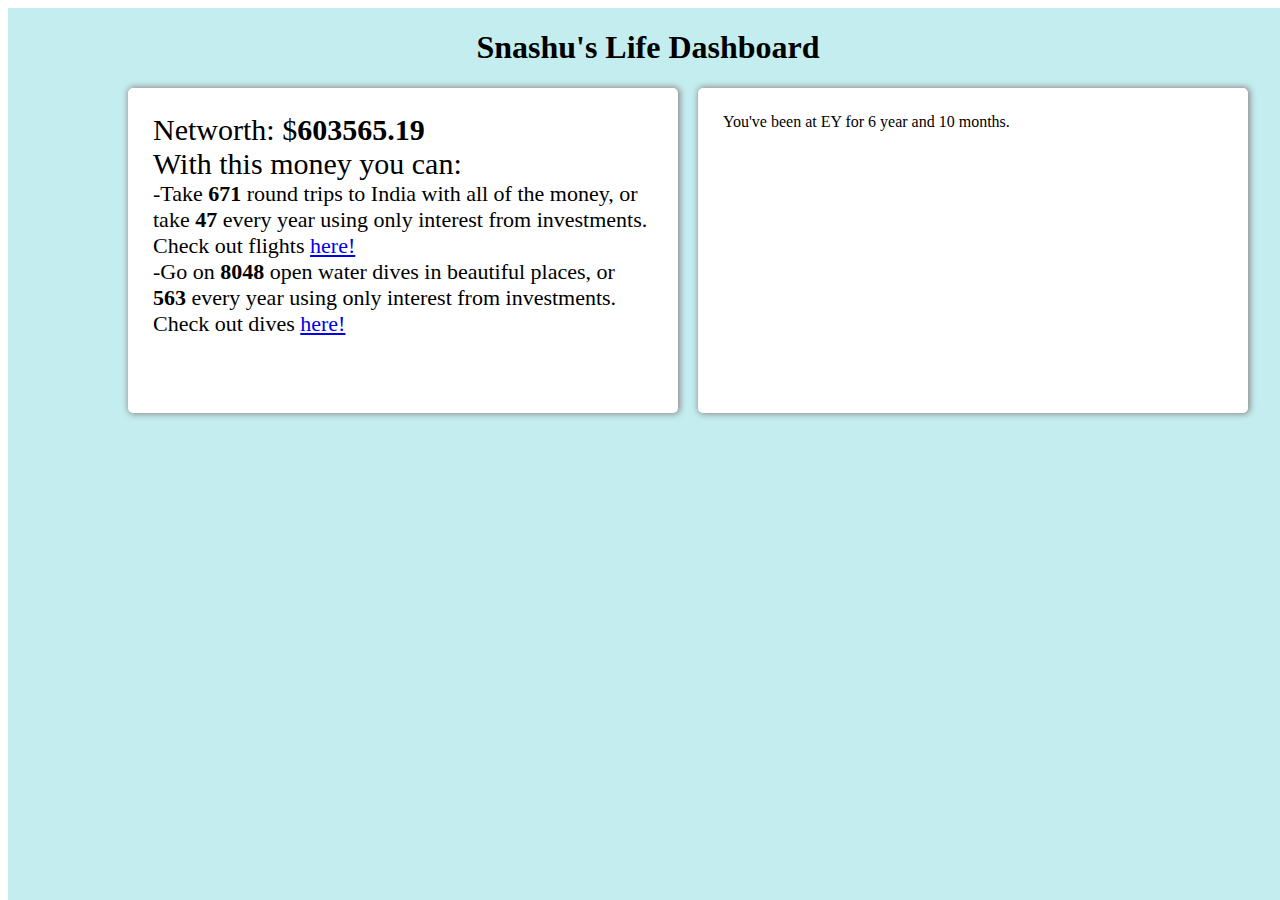
==== index.html @ f7183463 "initial commit" ====
<!doctype html>
<html lang="en">

<head>
    <link rel="stylesheet" type="text/css" href="index.css">
    <title> Snashu's Life Dashboard </title>
</head>

<body>
    <div class="SnashuContainerMain" style="position: fixed; width: 100%; height: 100%; overflow: scroll;">
        <h1 class="SnashuHeader"> Snashu's Life Dashboard </h1>
        <div class="FinanceContainer">
            <div class="SnashuMoney SnashuLifeCard" id="SnashuMoney">
                <div>
                    <span> Networth: $</span><span class="SnashuMoneyAmt" id="SnashuMoneyAmt"> </span>
                </div>
                <div>
                    <span> With this money you can: </span>
                    <br>
                    <div style="font-size: 22px;">
                        <span> -Take <span class="IndiaTrips" id="IndiaTrips"> </span> round trips to India with all of the money, or take <span id="IndiaTripsInterest" style="font-weight: bold"> </span> every year using only interest from investments. Check out flights <a href="https://www.google.com/flights?hl=en#flt=ORD.BLR.*BLR.ORD.;c:USD;e:1;sd:1;t:f"> here! </a> </span>
                    </div>
                    <div style="font-size: 22px;">
                        <span> -Go on <span style="font-weight: bold" id="TotalDives"> </span> open water dives in beautiful places, or <span id="TotalDivesInterest" style="font-weight: bold"> </span> every year using only interest from investments. Check out dives <a href="https://locator.padi.com/search?lang=en&location=Puerto%20Rico"> here! </a> </span>
                    </div>
                </div>
                <div>
                </div>
            </div>
            <div class="SnashuWork SnashuLifeCard" id="SnashuWork">
                <div id="timeWorked">
                    <span> You've been at EY for <span id="workYears"> </span> year and <span id="workMonths"> </span> months. </span>
                </div>
            </div>
        </div>
    </div>
    <script type="text/javascript" src="index.js"></script>
</body>

</html>
---- index.css ----
.SnashuHeader {
    text-align: center;
}

.SnashuMoneyAmt {
    font-weight: bold;
}

.SnashuContainerMain {
    background: #c3edef;
}

.FinanceContainer {
    margin-left: 100px;
}

.SnashuMoney {
    font-size: 30px;
}

.SnashuLifeCard {
	display: inline-block;
	min-height: 275px;
	float: left;
    background: white;
    padding: 25px;
    width: 500px;
    border-radius: 5px;
    box-shadow: 1px 0 6px 1px #8c8787;
    margin-left: 20px;
}

.IndiaTrips {
    font-weight: bold;
}
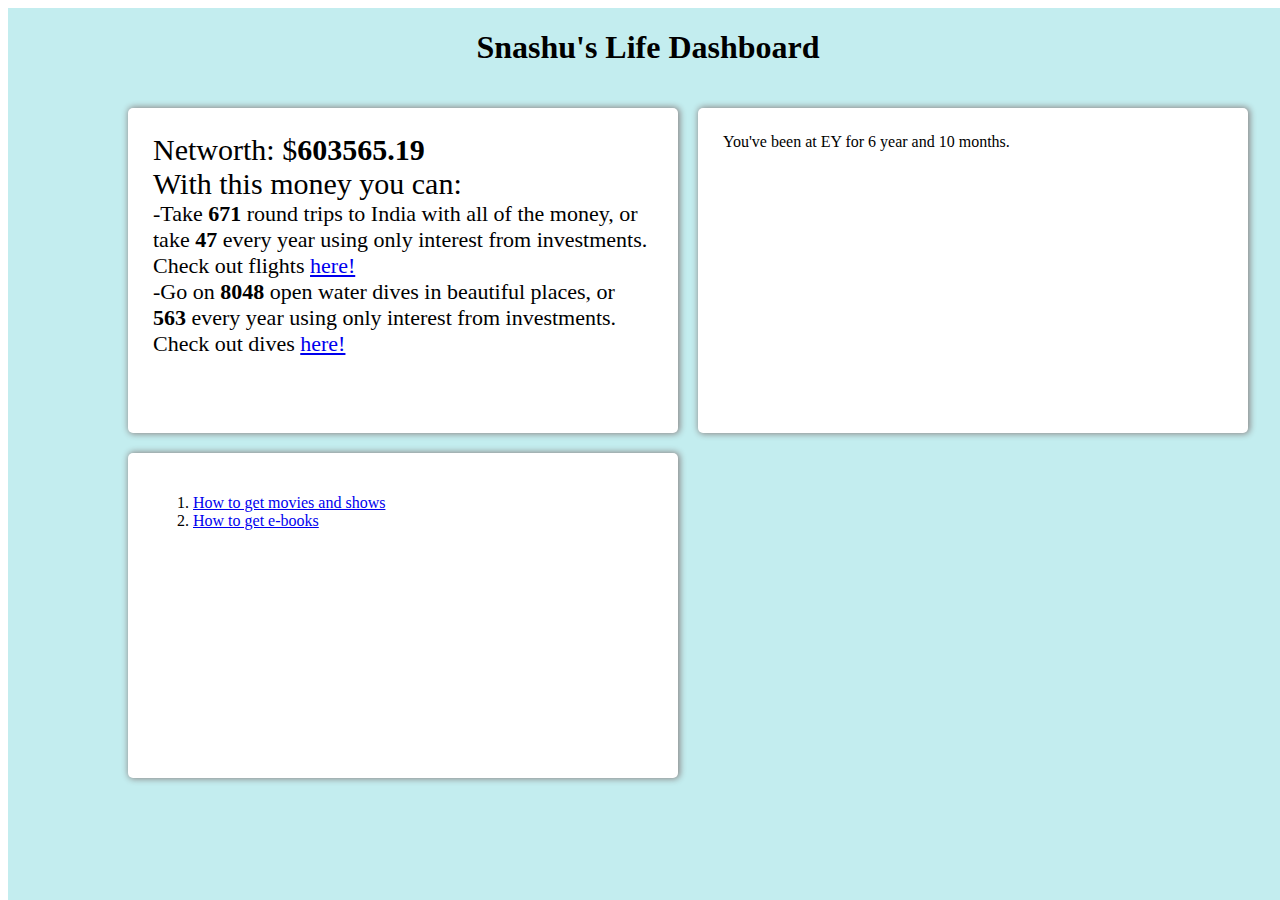
==== commit 34f67ca2: "movies" ====
--- a/index.html
+++ b/index.html
@@ -32,6 +32,14 @@
                     <span> You've been at EY for <span id="workYears"> </span> year and <span id="workMonths"> </span> months. </span>
                 </div>
             </div>
+            <div class="SnashuHowTo SnashuLifeCard" id="SnashuHowTo">
+                <div>
+                    <ol>
+                        <li> <a href="./movies.html"> How to get movies and shows </a> </li>
+                        <li> <a href="./books.html"> How to get e-books </a> </li>
+                    </ol>
+                </div>
+            </div>
         </div>
     </div>
     <script type="text/javascript" src="index.js"></script>
--- a/index.css
+++ b/index.css
@@ -21,6 +21,7 @@
 .SnashuLifeCard {
 	display: inline-block;
 	min-height: 275px;
+    margin-top: 20px;
 	float: left;
     background: white;
     padding: 25px;
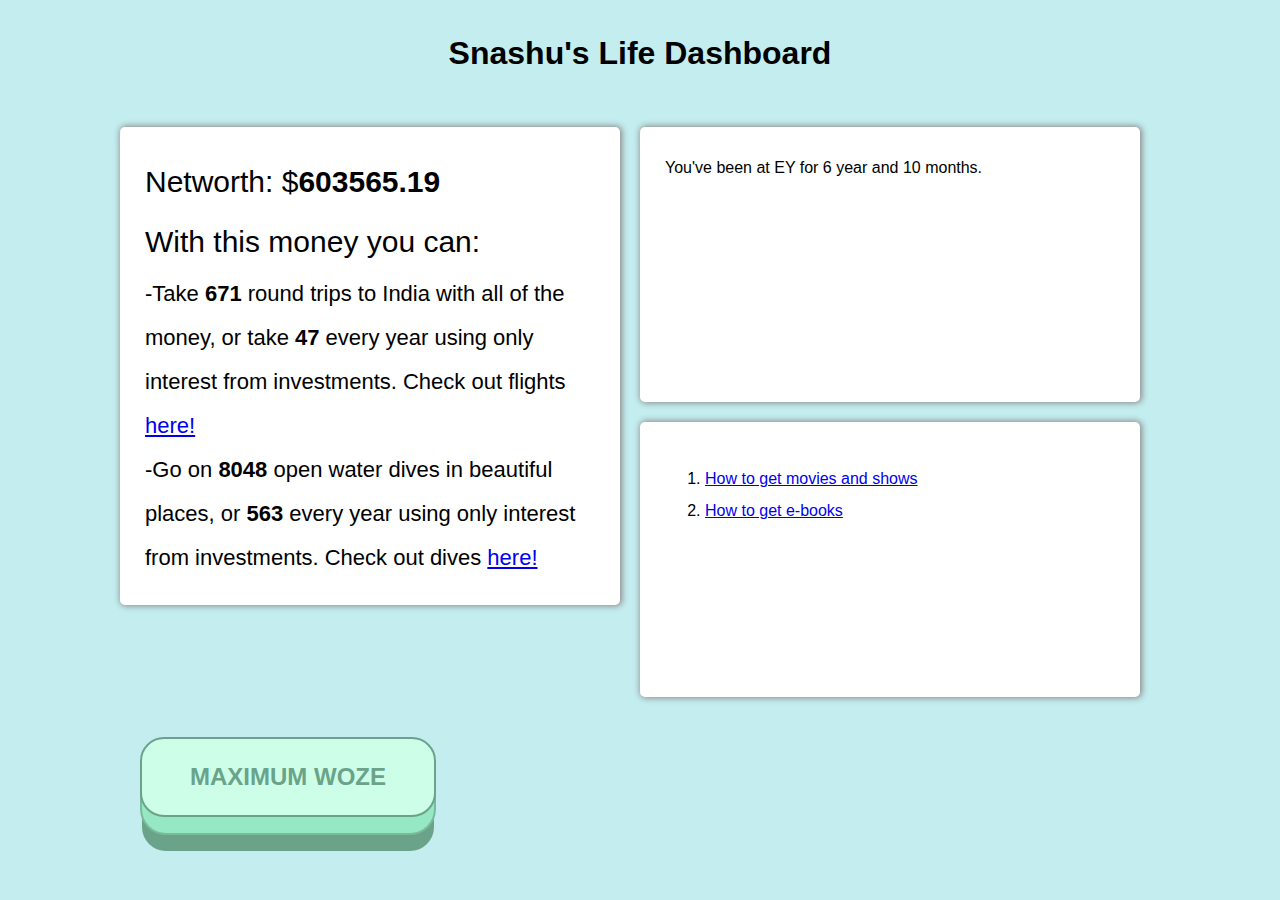
==== commit 5a79c97f: "Maximum Woze" ====
--- a/index.html
+++ b/index.html
@@ -3,6 +3,7 @@
 
 <head>
     <link rel="stylesheet" type="text/css" href="index.css">
+    <link rel="icon" type="image/png" href="https://i.imgur.com/5jN3qGK.png" />
     <title> Snashu's Life Dashboard </title>
 </head>
 
@@ -40,6 +41,14 @@
                     </ol>
                 </div>
             </div>
+            <div class="maximumWoze">
+                <button onclick="StartWoze()" class="big-button">Maximum Woze</button>
+                <audio id="music" src="./assets/softpiano.mp3"> </audio>
+                <img class="cozyGif cozy1" id="cozy1" style="top: 30px;" src="./assets/pets.gif">
+                <img class="cozyGif cozy2" id="cozy2" style="top: 50%; height: 400px;" src="./assets/tea.gif"> 
+                <img class="cozyGif cozy3" id="cozy3" src="./assets/totero.gif">
+                <img class="cozyGif cozy4" id="cozy4" style="top: 25%; height: 300px;" src="./assets/ramen.gif">
+            </div>
         </div>
     </div>
     <script type="text/javascript" src="index.js"></script>
--- a/index.css
+++ b/index.css
@@ -1,3 +1,35 @@
+@-webkit-keyframes move {
+    from {
+        left: -30%;
+    }
+
+    to {
+        left: 100%;
+        top: 0% !important;
+    }
+}
+
+@keyframes move {
+    from {
+        left: -30%;
+    }
+
+    to {
+        left: 100%;
+        top: 0% !important;
+    }
+}
+
+@keyframes moveUp {
+    from {
+        bottom: -30%;
+    }
+
+    to {
+        bottom: 150%;
+    }
+}
+
 .SnashuHeader {
     text-align: center;
 }
@@ -19,10 +51,10 @@
 }
 
 .SnashuLifeCard {
-	display: inline-block;
-	min-height: 275px;
+    display: inline-block;
+    min-height: 275px;
     margin-top: 20px;
-	float: left;
+    float: left;
     background: white;
     padding: 25px;
     width: 500px;
@@ -33,4 +65,116 @@
 
 .IndiaTrips {
     font-weight: bold;
+}
+
+/* Maximum Woze Buttons */
+:root {
+    --backgroundColor: rgba(246, 241, 209);
+    --colorShadeA: rgb(106, 163, 137);
+    --colorShadeB: rgb(121, 186, 156);
+    --colorShadeC: rgb(150, 232, 195);
+    --colorShadeD: rgb(187, 232, 211);
+    --colorShadeE: rgb(205, 255, 232);
+}
+
+@import url("https://fonts.googleapis.com/css?family=Open+Sans:400,400i,700");
+
+* {
+    box-sizing: border-box;
+}
+
+*::before,
+*::after {
+    box-sizing: border-box;
+}
+
+body {
+    font-family: 'OpenSans', sans-serif;
+    font-size: 1rem;
+    line-height: 2;
+    display: flex;
+    align-items: center;
+    justify-content: center;
+    margin: 0;
+    min-height: 100vh;
+    background: var(--backgroundColor);
+}
+
+button {
+    position: relative;
+    display: inline-block;
+    cursor: pointer;
+    outline: none;
+    border: 0;
+    vertical-align: middle;
+    text-decoration: none;
+    font-size: 1.5rem;
+    color: var(--colorShadeA);
+    font-weight: 700;
+    text-transform: uppercase;
+    font-family: inherit;
+}
+
+button.big-button {
+    padding: 1em 2em;
+    border: 2px solid var(--colorShadeA);
+    border-radius: 1em;
+    background: var(--colorShadeE);
+    transform-style: preserve-3d;
+    transition: all 175ms cubic-bezier(0, 0, 1, 1);
+    margin: 40px;
+}
+
+button.big-button::before {
+    position: absolute;
+    content: '';
+    width: 100%;
+    height: 100%;
+    top: 0;
+    left: 0;
+    right: 0;
+    bottom: 0;
+    background: var(--colorShadeC);
+    border-radius: inherit;
+    box-shadow: 0 0 0 2px var(--colorShadeB), 0 0.75em 0 0 var(--colorShadeA);
+    transform: translate3d(0, 0.75em, -1em);
+    transition: all 175ms cubic-bezier(0, 0, 1, 1);
+}
+
+
+button.big-button:hover {
+    background: var(--colorShadeD);
+    transform: translate(0, 0.375em);
+}
+
+button.big-button:hover::before {
+    transform: translate3d(0, 0.75em, -1em);
+}
+
+button.big-button:active {
+    transform: translate(0em, 0.75em);
+}
+
+button.big-button:active::before {
+    transform: translate3d(0, 0, -1em);
+
+    box-shadow: 0 0 0 2px var(--colorShadeB), 0 0.25em 0 0 var(--colorShadeB);
+
+}
+
+/* Cozy Gifs */
+.cozyGif {
+    display: none;
+    position: fixed;
+    border-radius: 10px;
+}
+
+.cozyGifActive {
+    display: block;
+    text-decoration: none;
+    position: fixed;
+    -webkit-animation: move 45s;
+    animation: move 45s;
+    right: -50%;
+    border: 2px solid purple;
 }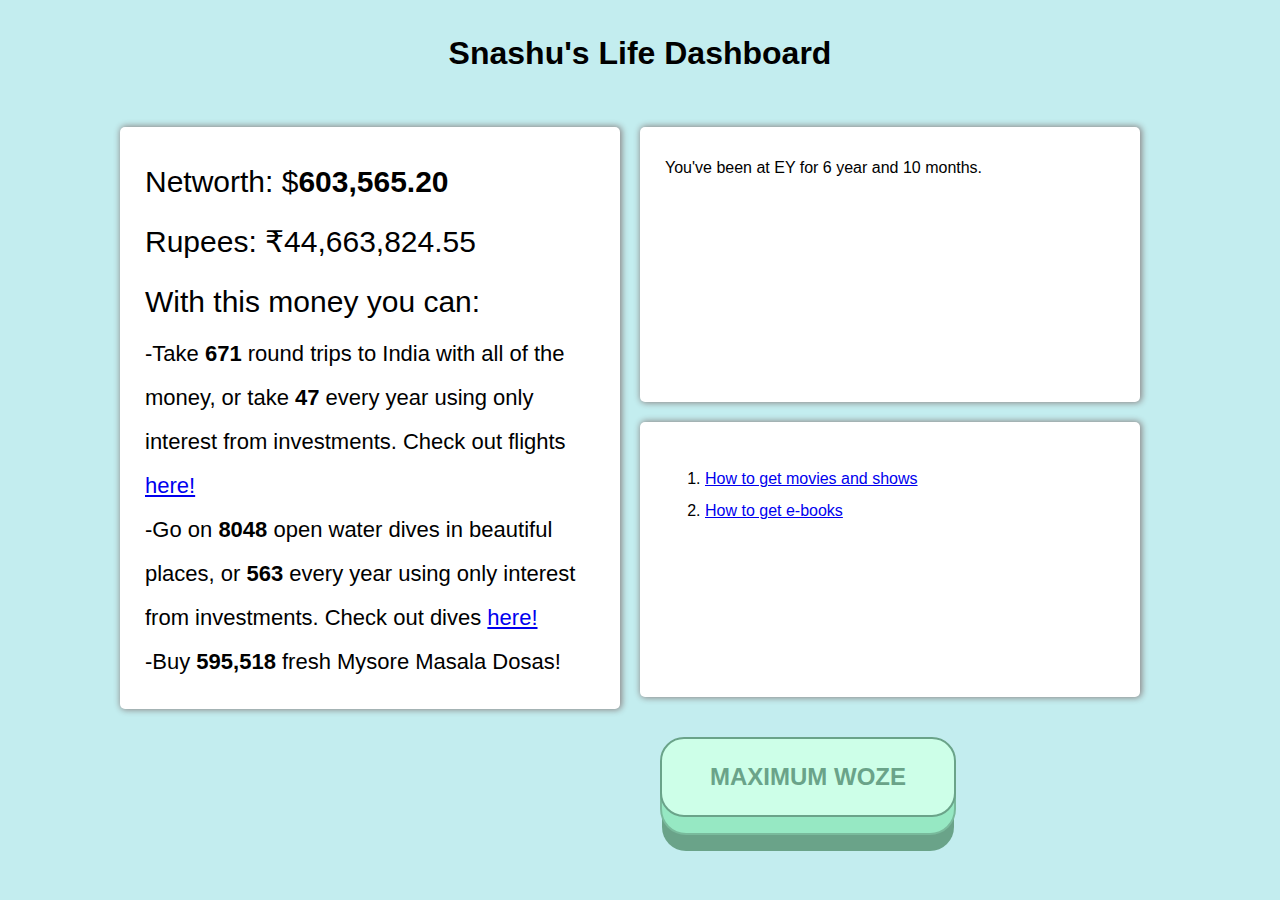
==== commit fd7bcdb5: "dosas" ====
--- a/index.html
+++ b/index.html
@@ -14,6 +14,8 @@
             <div class="SnashuMoney SnashuLifeCard" id="SnashuMoney">
                 <div>
                     <span> Networth: $</span><span class="SnashuMoneyAmt" id="SnashuMoneyAmt"> </span>
+                    <br>
+                    <span> Rupees: ₹</span><span class="SnashuRupeeAmt" id="SnashuRupeeAmt"> </span>
                 </div>
                 <div>
                     <span> With this money you can: </span>
@@ -23,6 +25,9 @@
                     </div>
                     <div style="font-size: 22px;">
                         <span> -Go on <span style="font-weight: bold" id="TotalDives"> </span> open water dives in beautiful places, or <span id="TotalDivesInterest" style="font-weight: bold"> </span> every year using only interest from investments. Check out dives <a href="https://locator.padi.com/search?lang=en&location=Puerto%20Rico"> here! </a> </span>
+                    </div>
+                    <div style="font-size: 22px;">
+                        <span> -Buy <span style="font-weight: bold" id="SnashuDosaAmt"> </span> fresh Mysore Masala Dosas! </span>
                     </div>
                 </div>
                 <div>
@@ -45,7 +50,7 @@
                 <button onclick="StartWoze()" class="big-button">Maximum Woze</button>
                 <audio id="music" src="./assets/softpiano.mp3"> </audio>
                 <img class="cozyGif cozy1" id="cozy1" style="top: 30px;" src="./assets/pets.gif">
-                <img class="cozyGif cozy2" id="cozy2" style="top: 50%; height: 400px;" src="./assets/tea.gif"> 
+                <img class="cozyGif cozy2" id="cozy2" style="top: 50%; height: 400px;" src="./assets/tea.gif">
                 <img class="cozyGif cozy3" id="cozy3" src="./assets/totero.gif">
                 <img class="cozyGif cozy4" id="cozy4" style="top: 25%; height: 300px;" src="./assets/ramen.gif">
             </div>
